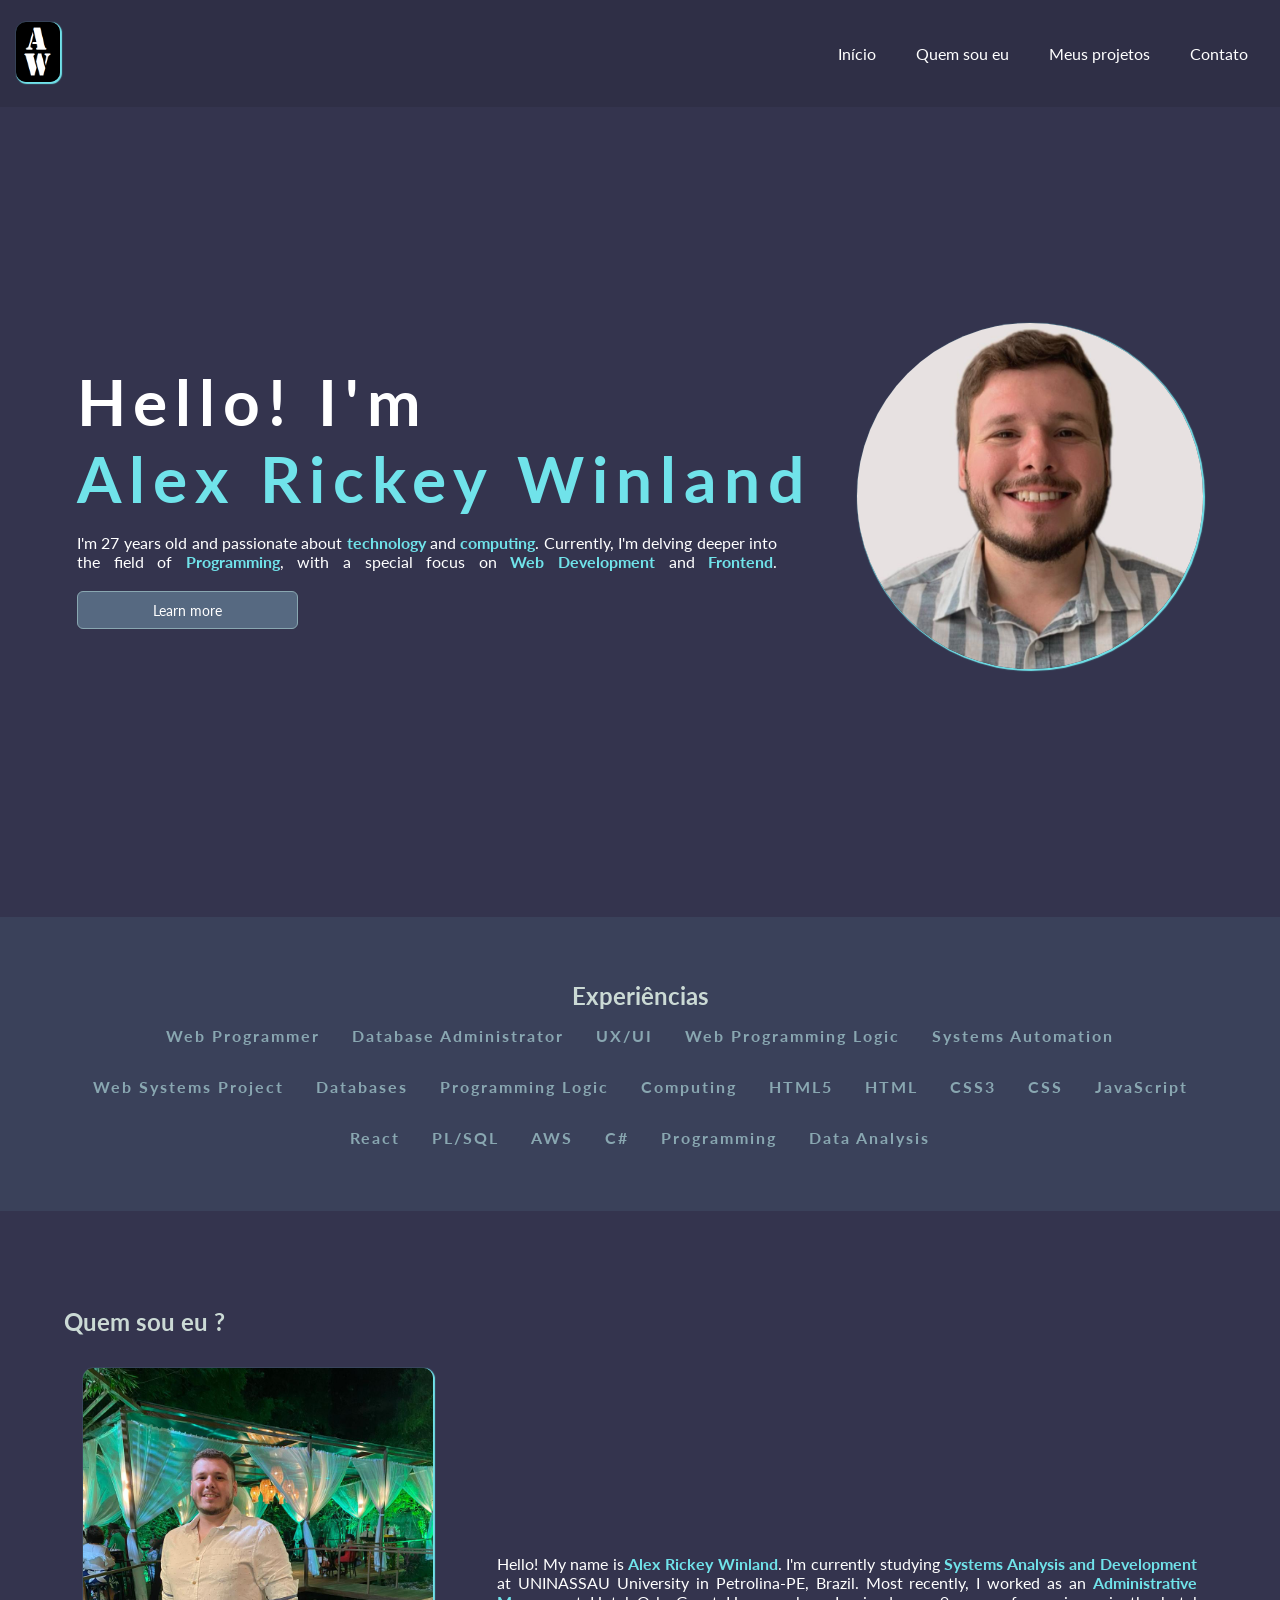
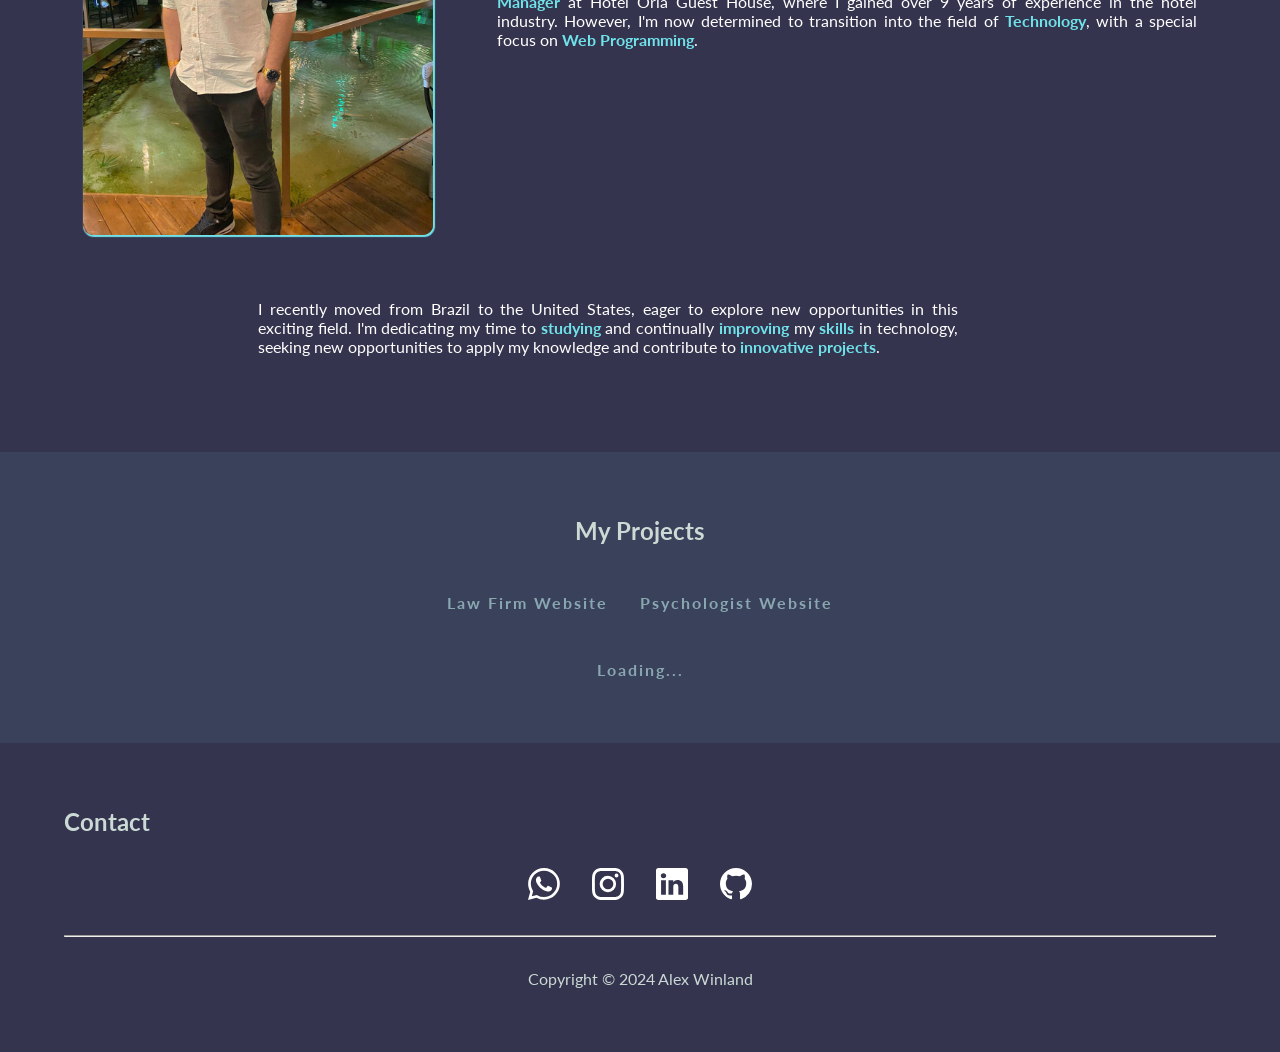
==== index.html @ 87ce248e "Update index.html" ====
<!DOCTYPE html>

<html lang="pt-BR">

<head>
    <meta charset="UTF-8">
    <meta http-equiv="X-UA-Compatible" content="IE=edge">
    <meta name="viewport" content="width=device-width, initial-scale=1.0">
    <link rel="stylesheet" href="style.css">
    <link rel="shortcut icon" href="./imagem/origami-shark.png" type="image">
    <title>Alex Winland | AW</title>
</head>

<body>

    <header class="header">
        <div class="box-img-header">
            <a href="#profile" onclick="window.location.reload()"><img class="img-logo" src="./imagem/logo.png"
                    alt="Imagem Logo"></a>
        </div>
        <nav class="nav">
            <button class="btn-menu" aria-label="Abrir Menu" aria-haspopup="true" aria-controls="menu"
                aria-expanded="false">
                Menu<span class="hamburger"></span>
            </button>
            <ul class="menu" id="menu" role="menu">
                <li><a href="#profile" class="nav-links" onclick="window.location.reload()">Início</a></li>
                <li><a href="#who-am-i" class="nav-links">Quem sou eu</a></li>
                <li><a href="#my-projects" class="nav-links">Meus projetos</a></li>
                <li><a href="#contact" class="nav-links">Contato</a></li>
            </ul>
        </nav>
    </header>

    <main>
        <section id="profile" class="first-section">
            <div>
                <h1>Hello! I'm <br> <strong>Alex Rickey Winland</strong></h1>
                <p>I'm 27 years old and passionate about <strong>technology</strong> and <strong>computing</strong>.
                Currently, I'm delving deeper into the field of <strong>Programming</strong>, with a special focus on
                <strong>Web Development</strong> and <strong>Frontend</strong>.
                    <a href="#who-am-i" class="btn-action link-action">Learn more</a>
            </div>
            <div class="box-img-main">
                <img class="img-profile" src="./imagem/Perfil Alex.jpg" alt="Alex Winland - Perfil">
            </div>
        </section>

        <section id="experiences" class="second-section">
            <h2 class="title">Experiências</h2>
            <div>

                <a title="Certificado Programador Web" href="imagem/Programador Web.pdf" target="_blank">
                    <p>Web Programmer</p>
                </a>
                
                <a title="Certificado Administrador de Banco de Dados" href="imagem/Administrador de Banco de Dados.pdf" target="_blank">
                    <p>Database Administrator</p>
                </a>

                <a title="Certificado Design de Interação UX/UI" href="imagem/Introdução ao Design de Interação (UX_UI).pdf" target="_blank">
                    <p>UX/UI</p>
                </a>
                
                <a title="Certificado Lógica de Programação Web" href="imagem/Web Start - Lógica de programação para Web e Introdução à Web.pdf" target="_blank">
                    <p>Web Programming Logic</p>
                </a>
                
                <a title="Certificado Automação de Sistemas" href="imagem/Automação de Sistemas.pdf" target="_blank">
                    <p>Systems Automation</p>
                </a>
                
                <a title="Certificado Projeto de Sistemas Web" href="imagem/Projeto de Sistemas Web.pdf" target="_blank">
                    <p>Web Systems Project</p>
                </a>

                <a title="Certificados Banco de Dados" href="imagem/Banco de Dados.pdf" target="_blank">
                    <p>Databases</p>
                </a>
                
                <a title="Certificados Lógica de Programação" href="imagem/Lógica de Programação.pdf" target="_blank">
                    <p>Programming Logic</p>
                </a>
                
                <a title="Certificado Computação" href="imagem/Computação - Fundamentos.pdf" target="_blank">
                    <p>Computing</p>
                </a>

                <a title="Certificado HTML5" href="imagem/HTML5 - Fundamentos para Construção de Páginas Web Modernas.pdf" target="_blank">
                    <p>HTML5</p>
                </a>
                
                <a title="Certificados HTML" href="imagem/HTML.pdf" target="_blank">
                    <p>HTML</p>
                </a>

                <a title="Certificado CSS3" href="imagem/CSS3 - Estilizando Páginas Web com Estilo.pdf" target="_blank">
                    <p>CSS3</p>
                </a>
                
                <a title="Certificado CSS" href="imagem/CSS - Folhas de estilo.pdf" target="_blank">
                    <p>CSS</p>
                </a>
                
                <a title="Certificados JavaScript" href="imagem/JavaScript.pdf" target="_blank">
                    <p>JavaScript</p>
                </a>
                
                <a title="Certificado React" href="imagem/Introdução a React.pdf" target="_blank">
                    <p>React</p>
                </a>

                <a title="Certificado PL/SQL" href="imagem/Banco de Dados - Oracle PL-SQL.pdf" target="_blank">
                    <p>PL/SQL</p>
                </a>

                <a title="Certificado AWS" href="imagem/Nexa - Engenharia de Prompts na AWS com Claude.pdf" target="_blank">
                    <p>AWS</p>
                </a>

                <a title="Certificado C#" href="imagem/Escrever meu primeiro código C Sharp.pdf" target="_blank">
                    <p>C#</p>
                </a>
                
                <a title="Certificado Programação" href="imagem/Minicurso de Programação na prática.pdf"target="_blank">
                    <p>Programming</p>
                </a>
                
                <a title="Certificado Análise de Dados" href="imagem/Fundamentos de Análise de Dados.pdf"target="_blank">
                    <p>Data Analysis</p>
                </a>
            </div>
        </section>

        <section id="who-am-i" class="third-section">
            <h2 class="title">Quem sou eu ?</h2>
            <div>
                <img class="img-who-am-i" src="./imagem/foto alex.jpg" alt="Alex Winland - Foto">
                <p>Hello! My name is <strong>Alex Rickey Winland</strong>. I'm currently studying <strong>Systems Analysis and Development</strong> at UNINASSAU University in Petrolina-PE, Brazil. 
                    Most recently, I worked as an <strong>Administrative Manager</strong> at Hotel Orla Guest House, where I gained over 9 years of experience in the hotel industry. However, 
                    I'm now determined to transition into the field of <strong>Technology</strong>, with a special focus on <strong>Web Programming</strong>.</p>
                    <p>I recently moved from Brazil to the United States, eager to explore new opportunities in this exciting field. I'm dedicating my time to <strong>studying</strong> and continually <strong>
                    improving</strong> my <strong>skills</strong> in technology, seeking new opportunities to apply my knowledge and contribute to <strong>innovative projects</strong>.</p>
                </p>
            </div>
        </section>

        <section id="my-projects" class="fourth-section">
            <h2 class="title">My Projects</h2>
            <div id="my-projects-list">
                <a title="Francisco e Carla Advogados" href="https://franciscoecarla-advogados.com.br/"
                    target="_blank">Law Firm Website</a>
                <a title="Leandro Psicologia" href="https://leandropsicologia.com/"
                    target="_blank">Psychologist Website</a>
            </div>
            <p id="loading">Loading...</p>
        </section>
    </main>

    <footer id="contact">
        <h2 class="title">Contact</h2>
        <div>
            <a title="WhatsApp" href="https://wa.me/5587999052720/" target="_blank">
                <svg xmlns="http://www.w3.org/2000/svg" width="32" height="32" fill="#fff" class="bi bi-whatsapp"
                    viewBox="0 0 16 16">
                    <path
                        d="M13.601 2.326A7.85 7.85 0 0 0 7.994 0C3.627 0 .068 3.558.064 7.926c0 1.399.366 2.76 1.057 3.965L0 16l4.204-1.102a7.9 7.9 0 0 0 3.79.965h.004c4.368 0 7.926-3.558 7.93-7.93A7.9 7.9 0 0 0 13.6 2.326zM7.994 14.521a6.6 6.6 0 0 1-3.356-.92l-.24-.144-2.494.654.666-2.433-.156-.251a6.56 6.56 0 0 1-1.007-3.505c0-3.626 2.957-6.584 6.591-6.584a6.56 6.56 0 0 1 4.66 1.931 6.56 6.56 0 0 1 1.928 4.66c-.004 3.639-2.961 6.592-6.592 6.592m3.615-4.934c-.197-.099-1.17-.578-1.353-.646-.182-.065-.315-.099-.445.099-.133.197-.513.646-.627.775-.114.133-.232.148-.43.05-.197-.1-.836-.308-1.592-.985-.59-.525-.985-1.175-1.103-1.372-.114-.198-.011-.304.088-.403.087-.088.197-.232.296-.346.1-.114.133-.198.198-.33.065-.134.034-.248-.015-.347-.05-.099-.445-1.076-.612-1.47-.16-.389-.323-.335-.445-.34-.114-.007-.247-.007-.38-.007a.73.73 0 0 0-.529.247c-.182.198-.691.677-.691 1.654s.71 1.916.81 2.049c.098.133 1.394 2.132 3.383 2.992.47.205.84.326 1.129.418.475.152.904.129 1.246.08.38-.058 1.171-.48 1.338-.943.164-.464.164-.86.114-.943-.049-.084-.182-.133-.38-.232" />
                </svg>
            </a>
            <a title="Instagram" href="https://www.instagram.com/alex.winland/" target="_blank">
                <svg xmlns="http://www.w3.org/2000/svg" width="32" height="32" fill="#fff" class="bi bi-instagram"
                    viewBox="0 0 16 16">
                    <path
                        d="M8 0C5.829 0 5.556.01 4.703.048 3.85.088 3.269.222 2.76.42a3.917 3.917 0 0 0-1.417.923A3.927 3.927 0 0 0 .42 2.76C.222 3.268.087 3.85.048 4.7.01 5.555 0 5.827 0 8.001c0 2.172.01 2.444.048 3.297.04.852.174 1.433.372 1.942.205.526.478.972.923 1.417.444.445.89.719 1.416.923.51.198 1.09.333 1.942.372C5.555 15.99 5.827 16 8 16s2.444-.01 3.298-.048c.851-.04 1.434-.174 1.943-.372a3.916 3.916 0 0 0 1.416-.923c.445-.445.718-.891.923-1.417.197-.509.332-1.09.372-1.942C15.99 10.445 16 10.173 16 8s-.01-2.445-.048-3.299c-.04-.851-.175-1.433-.372-1.941a3.926 3.926 0 0 0-.923-1.417A3.911 3.911 0 0 0 13.24.42c-.51-.198-1.092-.333-1.943-.372C10.443.01 10.172 0 7.998 0h.003zm-.717 1.442h.718c2.136 0 2.389.007 3.232.046.78.035 1.204.166 1.486.275.373.145.64.319.92.599.28.28.453.546.598.92.11.281.24.705.275 1.485.039.843.047 1.096.047 3.231s-.008 2.389-.047 3.232c-.035.78-.166 1.203-.275 1.485a2.47 2.47 0 0 1-.599.919c-.28.28-.546.453-.92.598-.28.11-.704.24-1.485.276-.843.038-1.096.047-3.232.047s-2.39-.009-3.233-.047c-.78-.036-1.203-.166-1.485-.276a2.478 2.478 0 0 1-.92-.598 2.48 2.48 0 0 1-.6-.92c-.109-.281-.24-.705-.275-1.485-.038-.843-.046-1.096-.046-3.233 0-2.136.008-2.388.046-3.231.036-.78.166-1.204.276-1.486.145-.373.319-.64.599-.92.28-.28.546-.453.92-.598.282-.11.705-.24 1.485-.276.738-.034 1.024-.044 2.515-.045v.002zm4.988 1.328a.96.96 0 1 0 0 1.92.96.96 0 0 0 0-1.92zm-4.27 1.122a4.109 4.109 0 1 0 0 8.217 4.109 4.109 0 0 0 0-8.217zm0 1.441a2.667 2.667 0 1 1 0 5.334 2.667 2.667 0 0 1 0-5.334z" />
                </svg>
            </a>
            <a title="LinkedIn" href="https://www.linkedin.com/in/alexwinland" target="_blank">
                <svg xmlns="http://www.w3.org/2000/svg" width="32" height="32" fill="#fff" class="bi bi-linkedin"
                    viewBox="0 0 16 16">
                    <path
                        d="M0 1.146C0 .513.526 0 1.175 0h13.65C15.474 0 16 .513 16 1.146v13.708c0 .633-.526 1.146-1.175 1.146H1.175C.526 16 0 15.487 0 14.854V1.146zm4.943 12.248V6.169H2.542v7.225h2.401zm-1.2-8.212c.837 0 1.358-.554 1.358-1.248-.015-.709-.52-1.248-1.342-1.248-.822 0-1.359.54-1.359 1.248 0 .694.521 1.248 1.327 1.248h.016zm4.908 8.212V9.359c0-.216.016-.432.08-.586.173-.431.568-.878 1.232-.878.869 0 1.216.662 1.216 1.634v3.865h2.401V9.25c0-2.22-1.184-3.252-2.764-3.252-1.274 0-1.845.7-2.165 1.193v.025h-.016a5.54 5.54 0 0 1 .016-.025V6.169h-2.4c.03.678 0 7.225 0 7.225h2.4z" />
                </svg>
            </a>
            <a title="GitHub" href="https://github.com/alexwinland/" target="_blank">
                <svg xmlns="http://www.w3.org/2000/svg" width="32" height="32" fill="#fff" class="bi bi-github"
                    viewBox="0 0 16 16">
                    <path
                        d="M8 0C3.58 0 0 3.58 0 8c0 3.54 2.29 6.53 5.47 7.59.4.07.55-.17.55-.38 0-.19-.01-.82-.01-1.49-2.01.37-2.53-.49-2.69-.94-.09-.23-.48-.94-.82-1.13-.28-.15-.68-.52-.01-.53.63-.01 1.08.58 1.23.82.72 1.21 1.87.87 2.33.66.07-.52.28-.87.51-1.07-1.78-.2-3.64-.89-3.64-3.95 0-.87.31-1.59.82-2.15-.08-.2-.36-1.02.08-2.12 0 0 .67-.21 2.2.82.64-.18 1.32-.27 2-.27.68 0 1.36.09 2 .27 1.53-1.04 2.2-.82 2.2-.82.44 1.1.16 1.92.08 2.12.51.56.82 1.27.82 2.15 0 3.07-1.87 3.75-3.65 3.95.29.25.54.73.54 1.48 0 1.07-.01 1.93-.01 2.2 0 .21.15.46.55.38A8.012 8.012 0 0 0 16 8c0-4.42-3.58-8-8-8z" />
                </svg>
            </a>
        </div>
        <hr>
        <p class="copyright">Copyright © 2024 Alex Winland</p>
    </footer>
</body>

<script src="main.js"></script>
<script src="app.js"></script>

</html>
---- style.css ----
@import url('https://fonts.googleapis.com/css2?family=Lato');

:root{
    --white: #fff;
    --dark0: #2f2f46;
    --dark1: #34344e;
    --dark2: #3a415a;
    --dark3: #566981;
    --dark4: #89a7b1;
    --dark5: #cbdad5;
    --cyan1: #70e3ea;
}

*{
    margin: 0;
    padding: 0;
}

::-webkit-scrollbar {
    width: 10px;
}

::-webkit-scrollbar-track {
    background: var(--dark2);
}

::-webkit-scrollbar-thumb {
    background: var(--dark3);
}

::-webkit-scrollbar-thumb:hover {
    background: var(--dark4);
}

a {
    color: var(--white);
    text-decoration: none;
    transition: 0.4s;
  }
  
  
  .header {
    font-family: 'Lato';
    display: flex;
    align-items: center;
    justify-content: space-between;
    background: var(--dark0);
    height: 4.6875rem;
    padding: 1rem;
  }
  
  .img-logo{
    height: 100%;
    max-height: 60px;
    border-radius: 10px;
}
  
  .menu {
    list-style: none;
    display: flex;
    gap: 0.5rem;
  }
  
  .menu a {
    display: block;
    padding: 1rem;
    border-radius: 0.5rem;
  }

  .nav-links:hover{
    color: var(--dark4);
    transition: 0.3s;
} 
  
  .btn-menu {
    display: none;
  }
  
  @media (max-width: 768px) {
    .menu {
      display: block;
      position: absolute;
      top: 6rem;
      left: 0;
      background: var(--dark0);
      text-align: center;
      width: 100%;
      height: 0;
      z-index: 1;
      visibility: hidden;
      overflow-y: hidden;
      transition: 0.5s;
    }
    .menu a {
      padding: 1rem 0;
      margin-inline: 1rem;
      border-bottom: 0.0625rem solid var(--cyan1);
      border-radius: 0;
    }
    .btn-menu {
      font-family: 'Lato';
      background: none;
      border: none;
      font: inherit;
      display: flex;
      align-items: center;
      gap: 0.5rem;
      color: var(--white);
      padding: 1rem 0;
      cursor: pointer;
    }
    .hamburger {
      border-top: 0.125rem solid;
      width: 1.25rem;
    }
    .hamburger::after,
    .hamburger::before {
      content: " ";
      display: block;
      width: 1.25rem;
      height: 0.125rem;
      background: currentColor;
      margin-top: 0.3125rem;
      position: relative;
      transition: 0.3s;
    }
    .nav.active .menu {
      height: calc(100vh - 4.6875rem);
      visibility: visible;
      overflow-y: auto;
    }
    .nav.active .hamburger {
      border-top-color: transparent;
    }
    .nav.active .hamburger::before {
      transform: rotate(135deg);
    }
    .nav.active .hamburger::after {
      transform: rotate(-135deg);
      top: -0.4375rem;
    }
  }

body{
    background-color: var(--dark1);
    background-size: 400%;
    height: 100vh;
    font-family: 'Lato';
}

strong{
    color: var(--cyan1);
}

:is(button,.link-action){
    padding: .6rem;
    font-size: .9rem;
    border-radius: 6px;
    cursor: pointer;
    transition: .4s;
}

.btn-action {
    margin-top: 20px;
    display: inline-block;
    background-color: var(--dark3);
    border: 1px solid var(--dark4);
    color: var(--white);
}

.btn-action-a {
    text-decoration: none;
    color: var(--white);
}

.btn-action:hover{
    background-color: var(--dark4);
    border: 1px solid var(--white);
    transition: .4s;
}

.link-action{
    text-decoration: none;
    width: 200px;
    text-align: center;
}

main{
    display: flex;
    flex-direction: column;
    gap: 2rem;
}

section{
    padding: 4rem;
}

.first-section{
    display: flex;
    justify-content: space-evenly;
    align-items: center;
    gap: 2rem;
    min-height: 650px;
    flex-wrap: wrap;
}

.first-section > div{
    display: flex;
    flex-direction: column;
    gap: 1rem;
    min-width: 300px;
}

.first-section h1{
    font-size: 4rem;
    letter-spacing: 8px;
    color: var(--white);
}

.first-section p{
    color: var(--white);
    text-align: justify;
    max-width: 700px;
}

.first-section button{
    width: 200px;
}

.box-img-main{
    max-width: 30%;
}

.img-profile{
    width: 100%;
    border-radius: 50%;
}

:is(.second-section, .fourth-section){
    background-color: var(--dark2);
    display: flex;
    flex-direction: column;
    gap: 1rem;
    align-items: center;
}

.title{
    color: var(--dark5);
}

.second-section div{
    display: flex;
    justify-content: center;
    align-items: center;
    gap: 2rem;
    flex-wrap: wrap;
}

.second-section p{
    color: var(--dark4);
    font-weight: bold;
    letter-spacing: 2px;
}

.second-section a{
    text-decoration: none;
}

.second-section p:hover{
    color: var(--dark5);
    transition: .4s;
}

.third-section{
    display: flex;
    flex-direction: column;
    gap: 2rem;
}

.third-section > div{
    display: flex;
    align-items: center;
    justify-content: center;
    gap: 4rem;
    flex-wrap: wrap;
    text-align: justify;
}

.third-section > div img{
    max-width: 350px;
    border-radius: 10px;
}

.third-section > div p{
    max-width: 700px;
    color: var(--white);
}

#my-projects-list{
    display: flex;
    gap: 2rem;
    padding: 2rem;
    align-items: center;
    justify-content: center;
    flex-wrap: wrap;
}

#my-projects-list a{
    color: var(--dark4);
    font-weight: bold;
    letter-spacing: 2px;
    text-decoration: none;
}

#my-projects-list a:hover{
    color: var(--dark5);
    transition: .4s;
}

#loading {
    color: var(--dark4);
    font-weight: bold;
    letter-spacing: 2px;
    text-decoration: none;
}

:is(.img-profile,.img-who-am-i,.img-logo){
    box-shadow: 1px 1px 1px 1px var(--cyan1);
}

footer{
    padding: 4rem;
    display: flex;
    flex-direction: column;
    gap: 2rem;

}

footer > div{
    display: flex;
    justify-content: center;
    gap: 2rem;
    flex-wrap: wrap;
}

.copyright {
    color: var(--dark5);
    text-align: center;
}
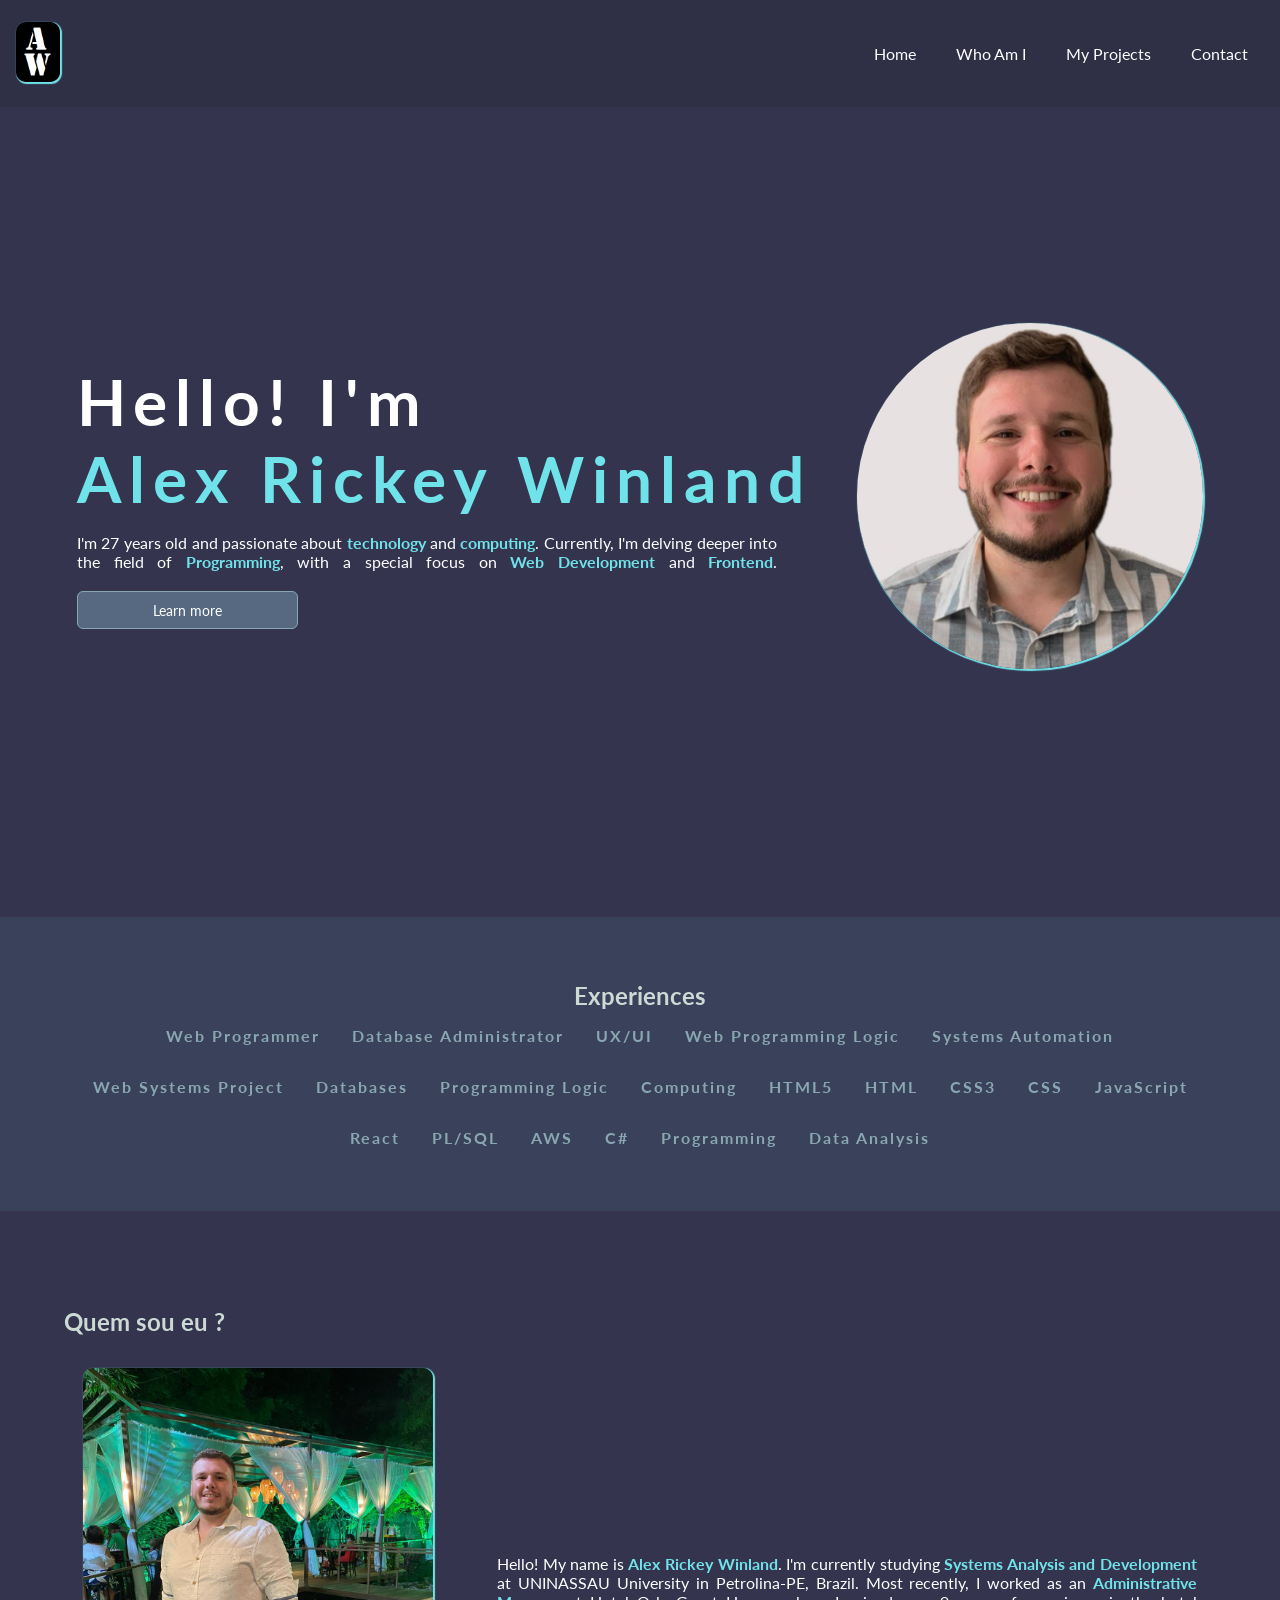
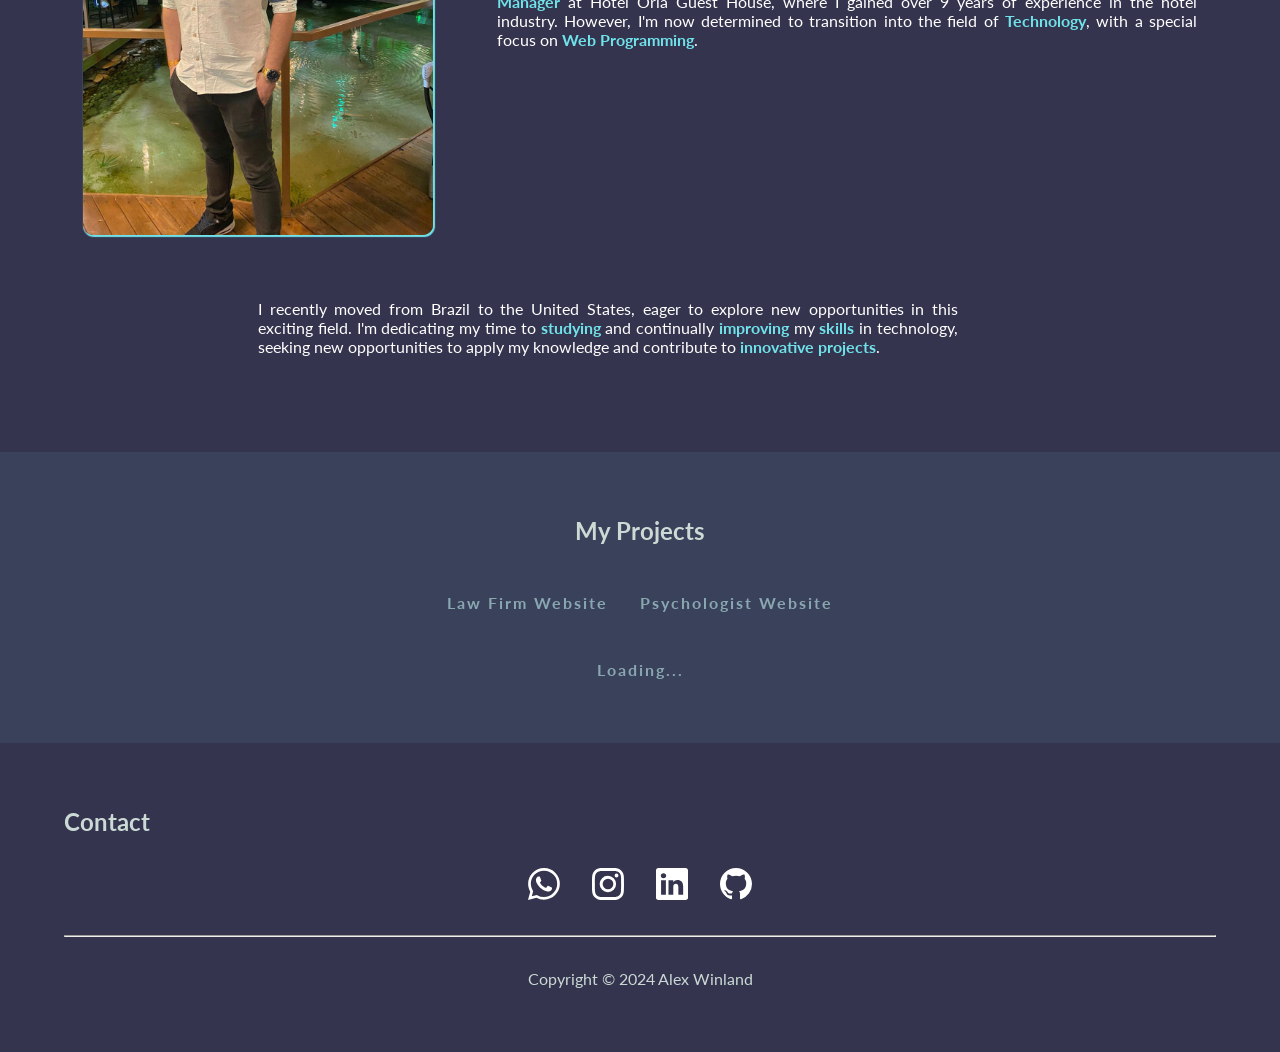
==== commit 9e332111: "Update index.html" ====
--- a/index.html
+++ b/index.html
@@ -24,10 +24,10 @@
                 Menu<span class="hamburger"></span>
             </button>
             <ul class="menu" id="menu" role="menu">
-                <li><a href="#profile" class="nav-links" onclick="window.location.reload()">Início</a></li>
-                <li><a href="#who-am-i" class="nav-links">Quem sou eu</a></li>
-                <li><a href="#my-projects" class="nav-links">Meus projetos</a></li>
-                <li><a href="#contact" class="nav-links">Contato</a></li>
+                <li><a href="#profile" class="nav-links" onclick="window.location.reload()">Home</a></li>
+                <li><a href="#who-am-i" class="nav-links">Who Am I</a></li>
+                <li><a href="#my-projects" class="nav-links">My Projects</a></li>
+                <li><a href="#contact" class="nav-links">Contact</a></li>
             </ul>
         </nav>
     </header>
@@ -36,10 +36,10 @@
         <section id="profile" class="first-section">
             <div>
                 <h1>Hello! I'm <br> <strong>Alex Rickey Winland</strong></h1>
-                <p>I'm 27 years old and passionate about <strong>technology</strong> and <strong>computing</strong>.
-                Currently, I'm delving deeper into the field of <strong>Programming</strong>, with a special focus on
-                <strong>Web Development</strong> and <strong>Frontend</strong>.
-                    <a href="#who-am-i" class="btn-action link-action">Learn more</a>
+                    <p>I'm 27 years old and passionate about <strong>technology</strong> and <strong>computing</strong>.
+                    Currently, I'm delving deeper into the field of <strong>Programming</strong>, with a special focus on
+                    <strong>Web Development</strong> and <strong>Frontend</strong>.
+                        <a href="#who-am-i" class="btn-action link-action">Learn more</a>
             </div>
             <div class="box-img-main">
                 <img class="img-profile" src="./imagem/Perfil Alex.jpg" alt="Alex Winland - Perfil">
@@ -47,7 +47,7 @@
         </section>
 
         <section id="experiences" class="second-section">
-            <h2 class="title">Experiências</h2>
+            <h2 class="title">Experiences</h2>
             <div>
 
                 <a title="Certificado Programador Web" href="imagem/Programador Web.pdf" target="_blank">
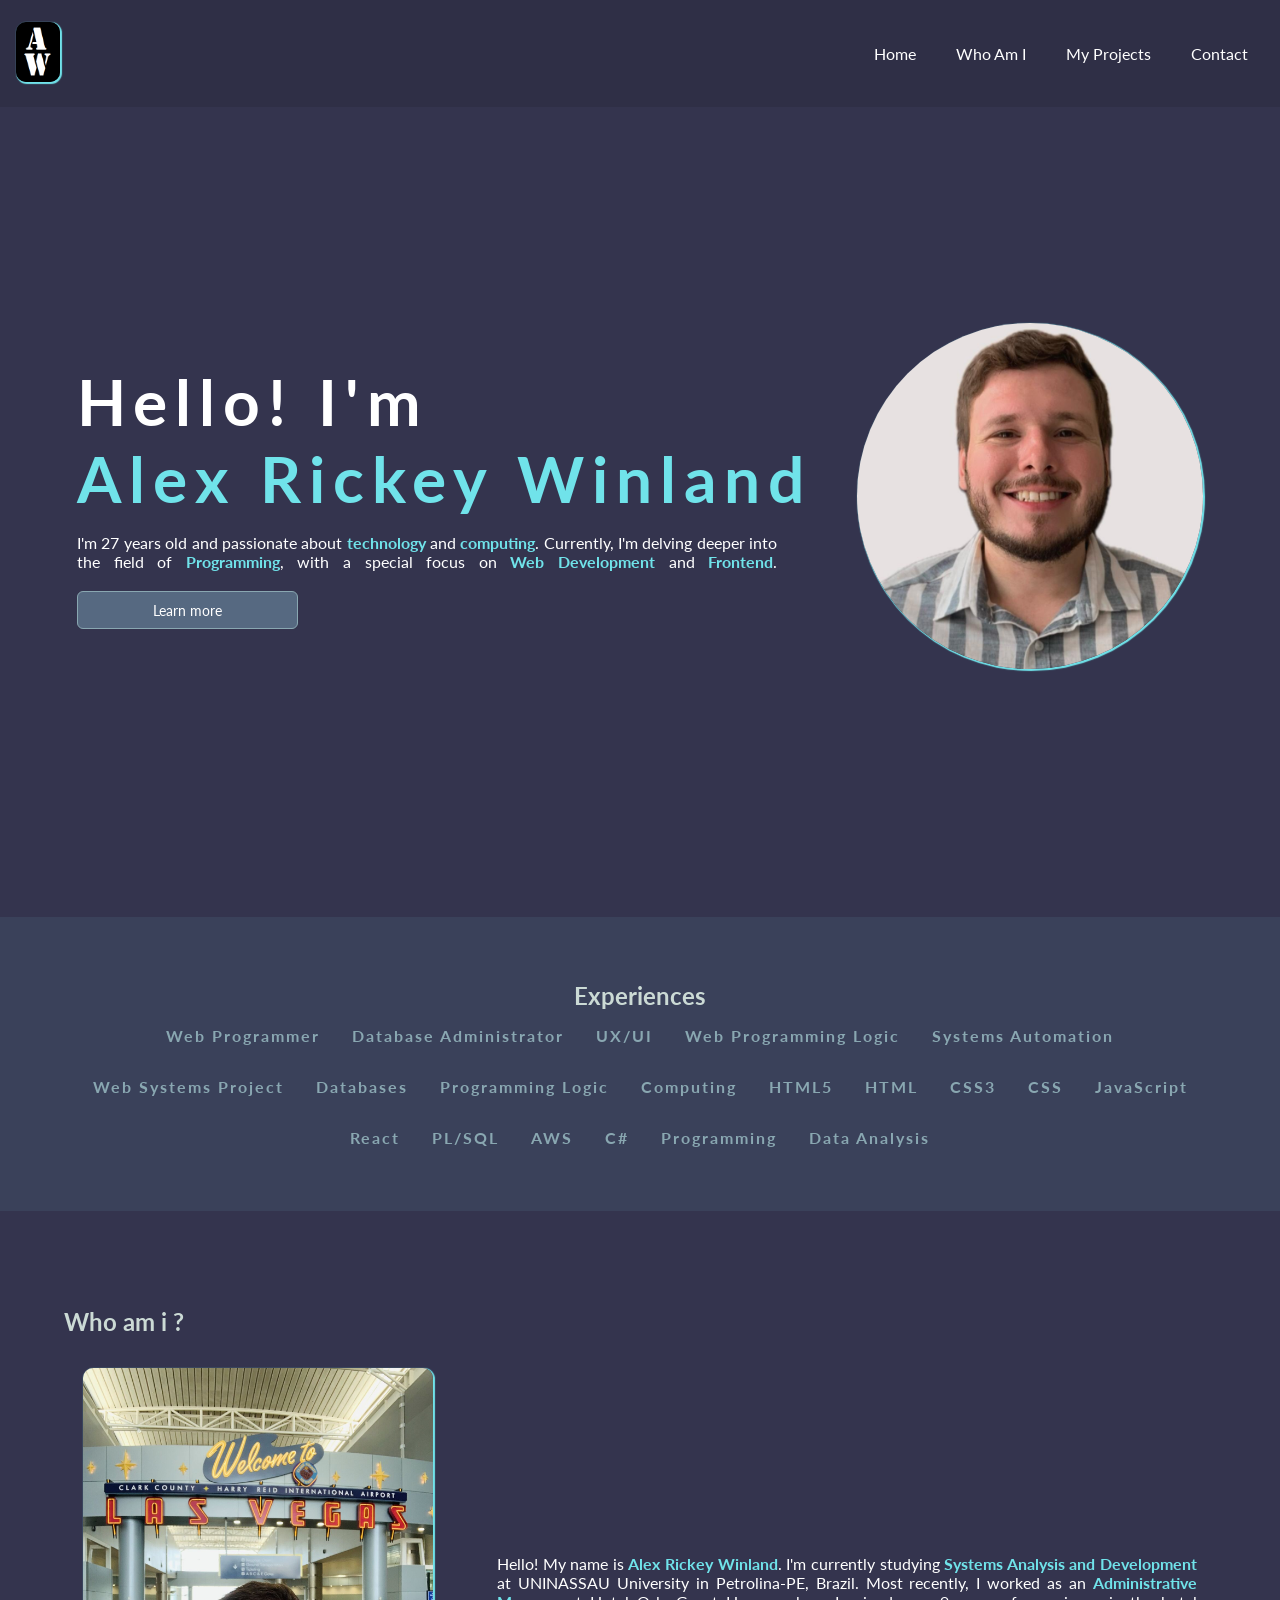
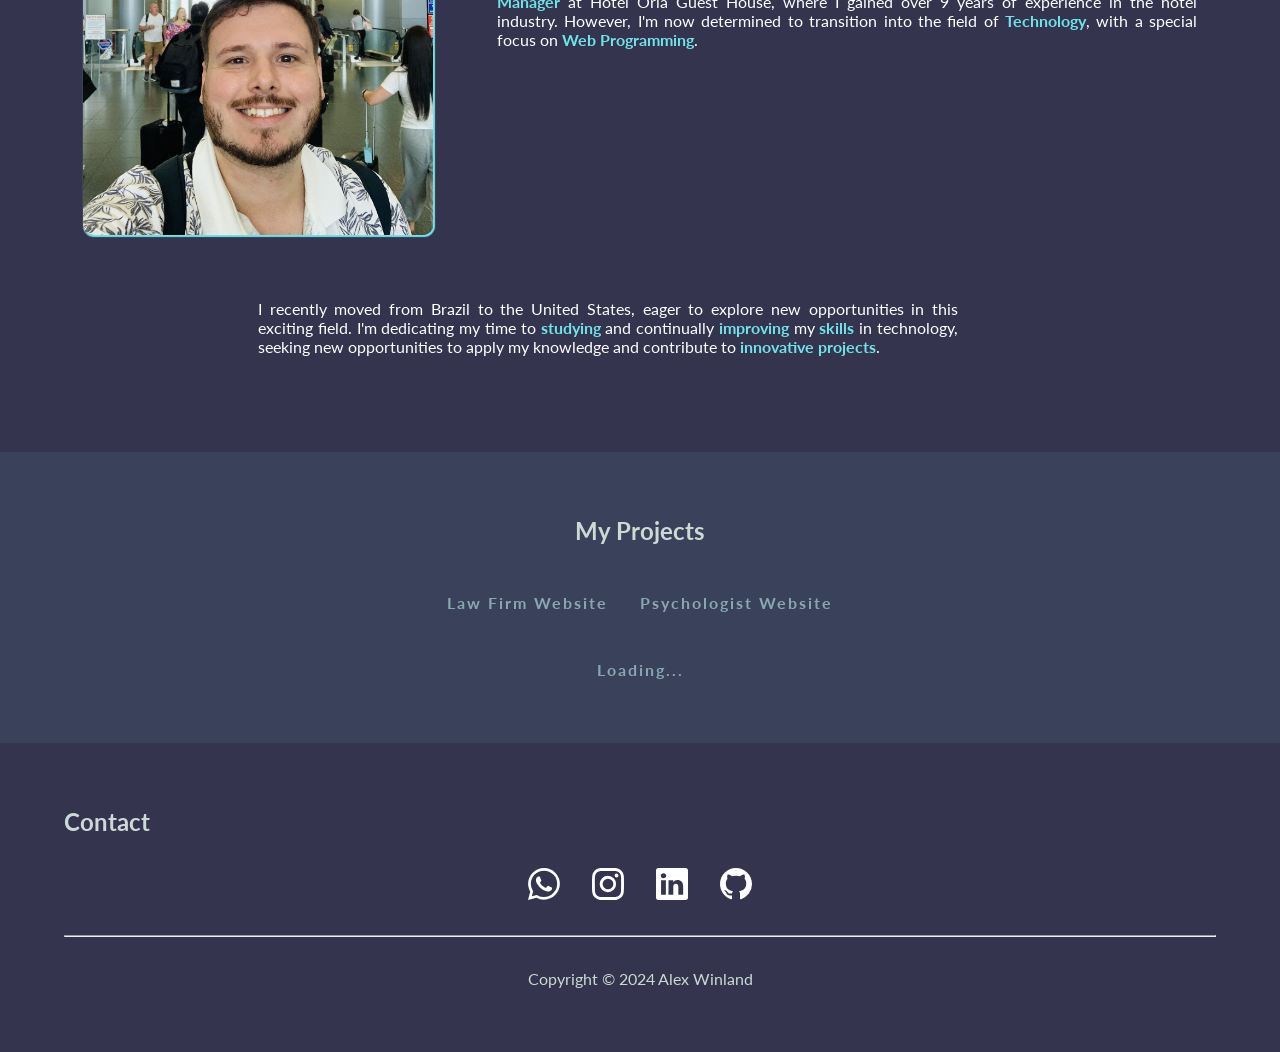
==== commit 68fe520e: "Update index.html" ====
--- a/index.html
+++ b/index.html
@@ -133,7 +133,7 @@
         </section>
 
         <section id="who-am-i" class="third-section">
-            <h2 class="title">Quem sou eu ?</h2>
+            <h2 class="title">Who am i ?</h2>
             <div>
                 <img class="img-who-am-i" src="./imagem/foto alex.jpg" alt="Alex Winland - Foto">
                 <p>Hello! My name is <strong>Alex Rickey Winland</strong>. I'm currently studying <strong>Systems Analysis and Development</strong> at UNINASSAU University in Petrolina-PE, Brazil. 
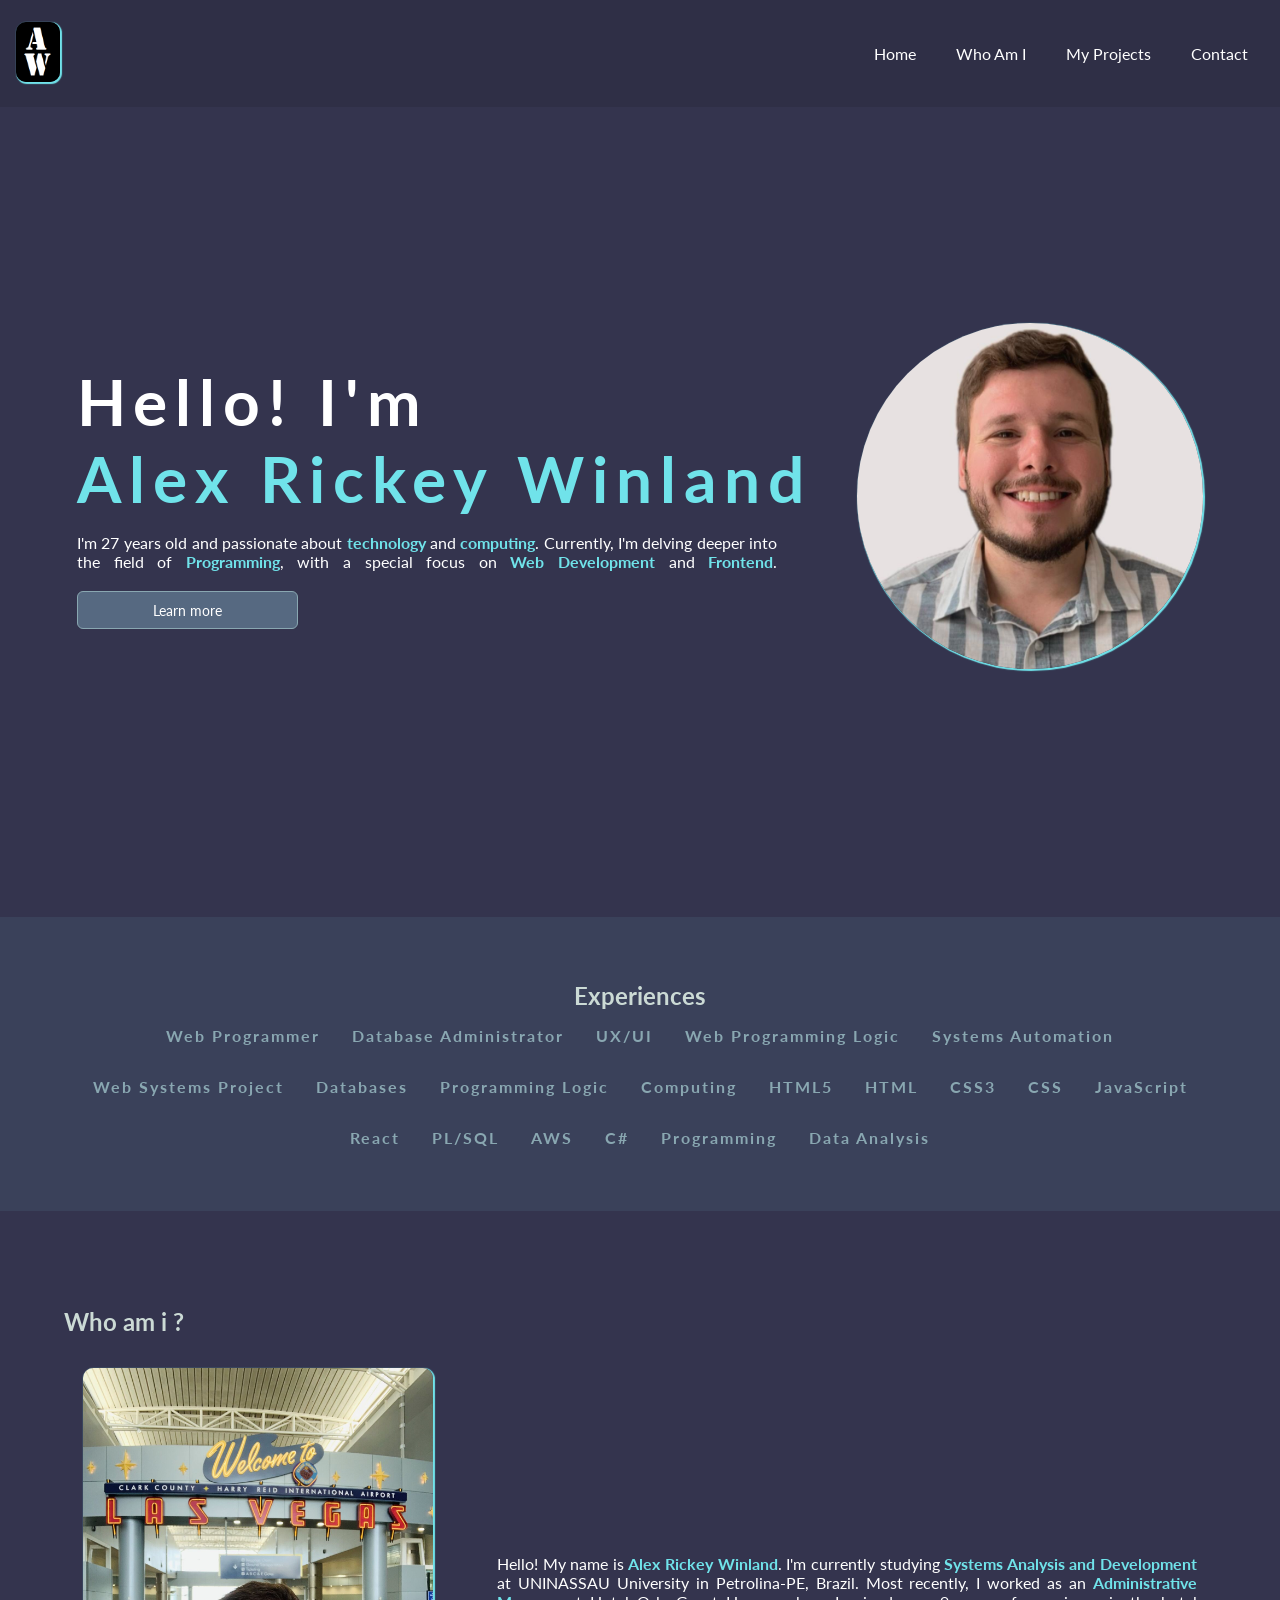
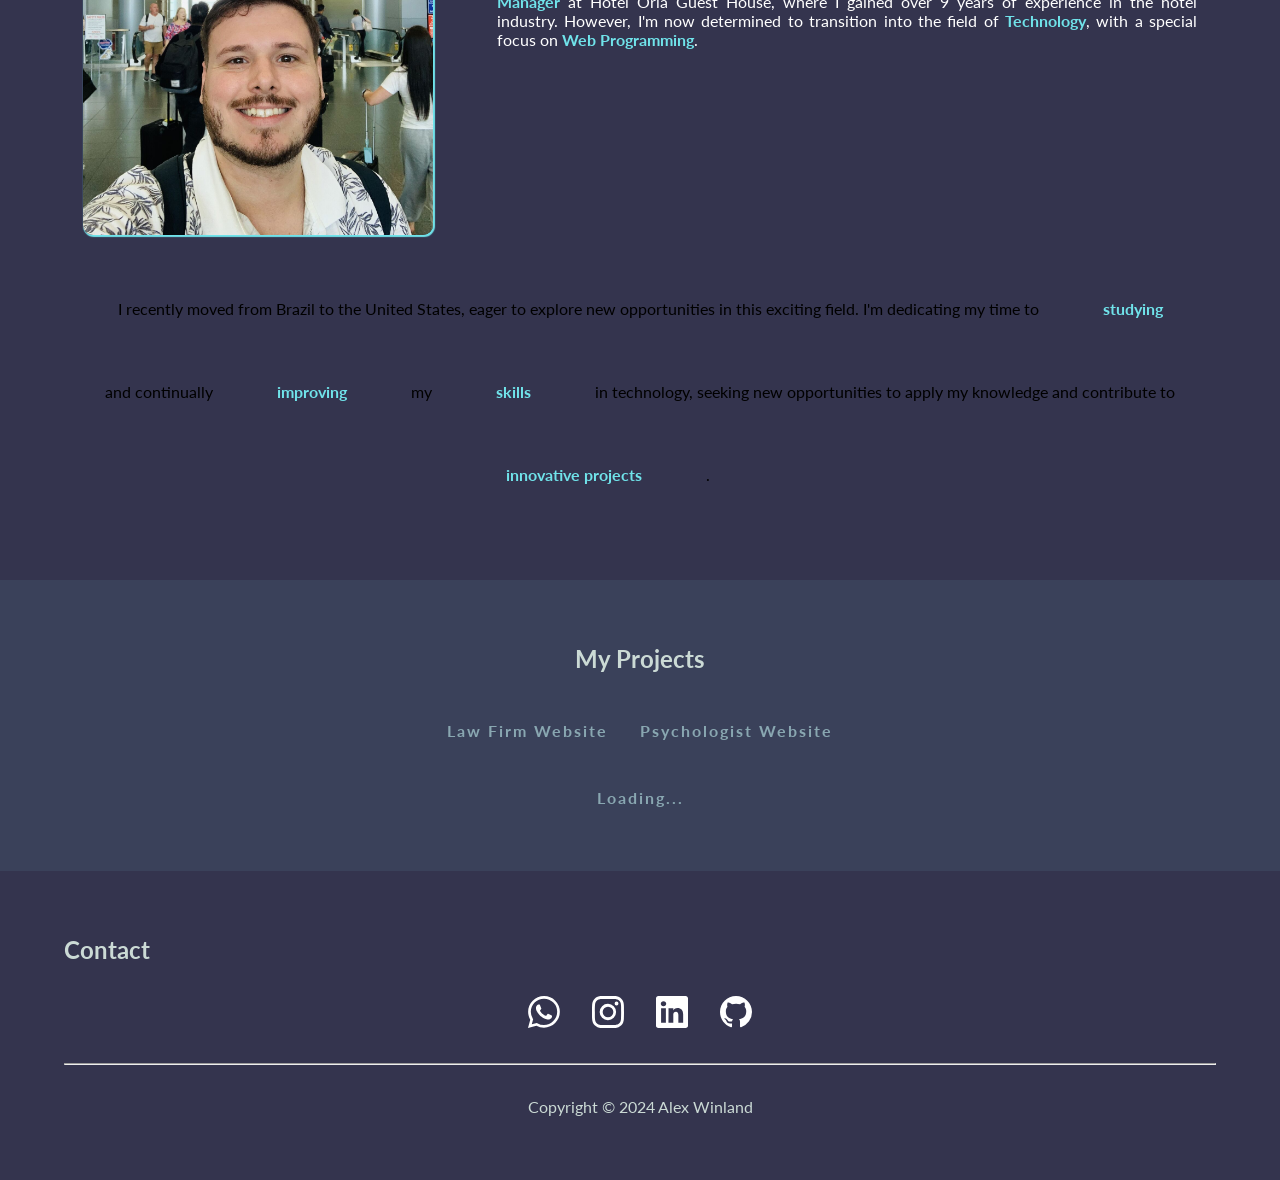
==== commit eb9f0f20: "Update index.html" ====
--- a/index.html
+++ b/index.html
@@ -136,11 +136,11 @@
             <h2 class="title">Who am i ?</h2>
             <div>
                 <img class="img-who-am-i" src="./imagem/foto alex.jpg" alt="Alex Winland - Foto">
-                <p>Hello! My name is <strong>Alex Rickey Winland</strong>. I'm currently studying <strong>Systems Analysis and Development</strong> at UNINASSAU University in Petrolina-PE, Brazil. 
+                <p> Hello! My name is <strong>Alex Rickey Winland</strong>. I'm currently studying <strong>Systems Analysis and Development</strong> at UNINASSAU University in Petrolina-PE, Brazil. 
                     Most recently, I worked as an <strong>Administrative Manager</strong> at Hotel Orla Guest House, where I gained over 9 years of experience in the hotel industry. However, 
                     I'm now determined to transition into the field of <strong>Technology</strong>, with a special focus on <strong>Web Programming</strong>.</p>
-                    <p>I recently moved from Brazil to the United States, eager to explore new opportunities in this exciting field. I'm dedicating my time to <strong>studying</strong> and continually <strong>
-                    improving</strong> my <strong>skills</strong> in technology, seeking new opportunities to apply my knowledge and contribute to <strong>innovative projects</strong>.</p>
+                    I recently moved from Brazil to the United States, eager to explore new opportunities in this exciting field. I'm dedicating my time to <strong>studying</strong> and continually <strong>
+                    improving</strong> my <strong>skills</strong> in technology, seeking new opportunities to apply my knowledge and contribute to <strong>innovative projects</strong>.
                 </p>
             </div>
         </section>
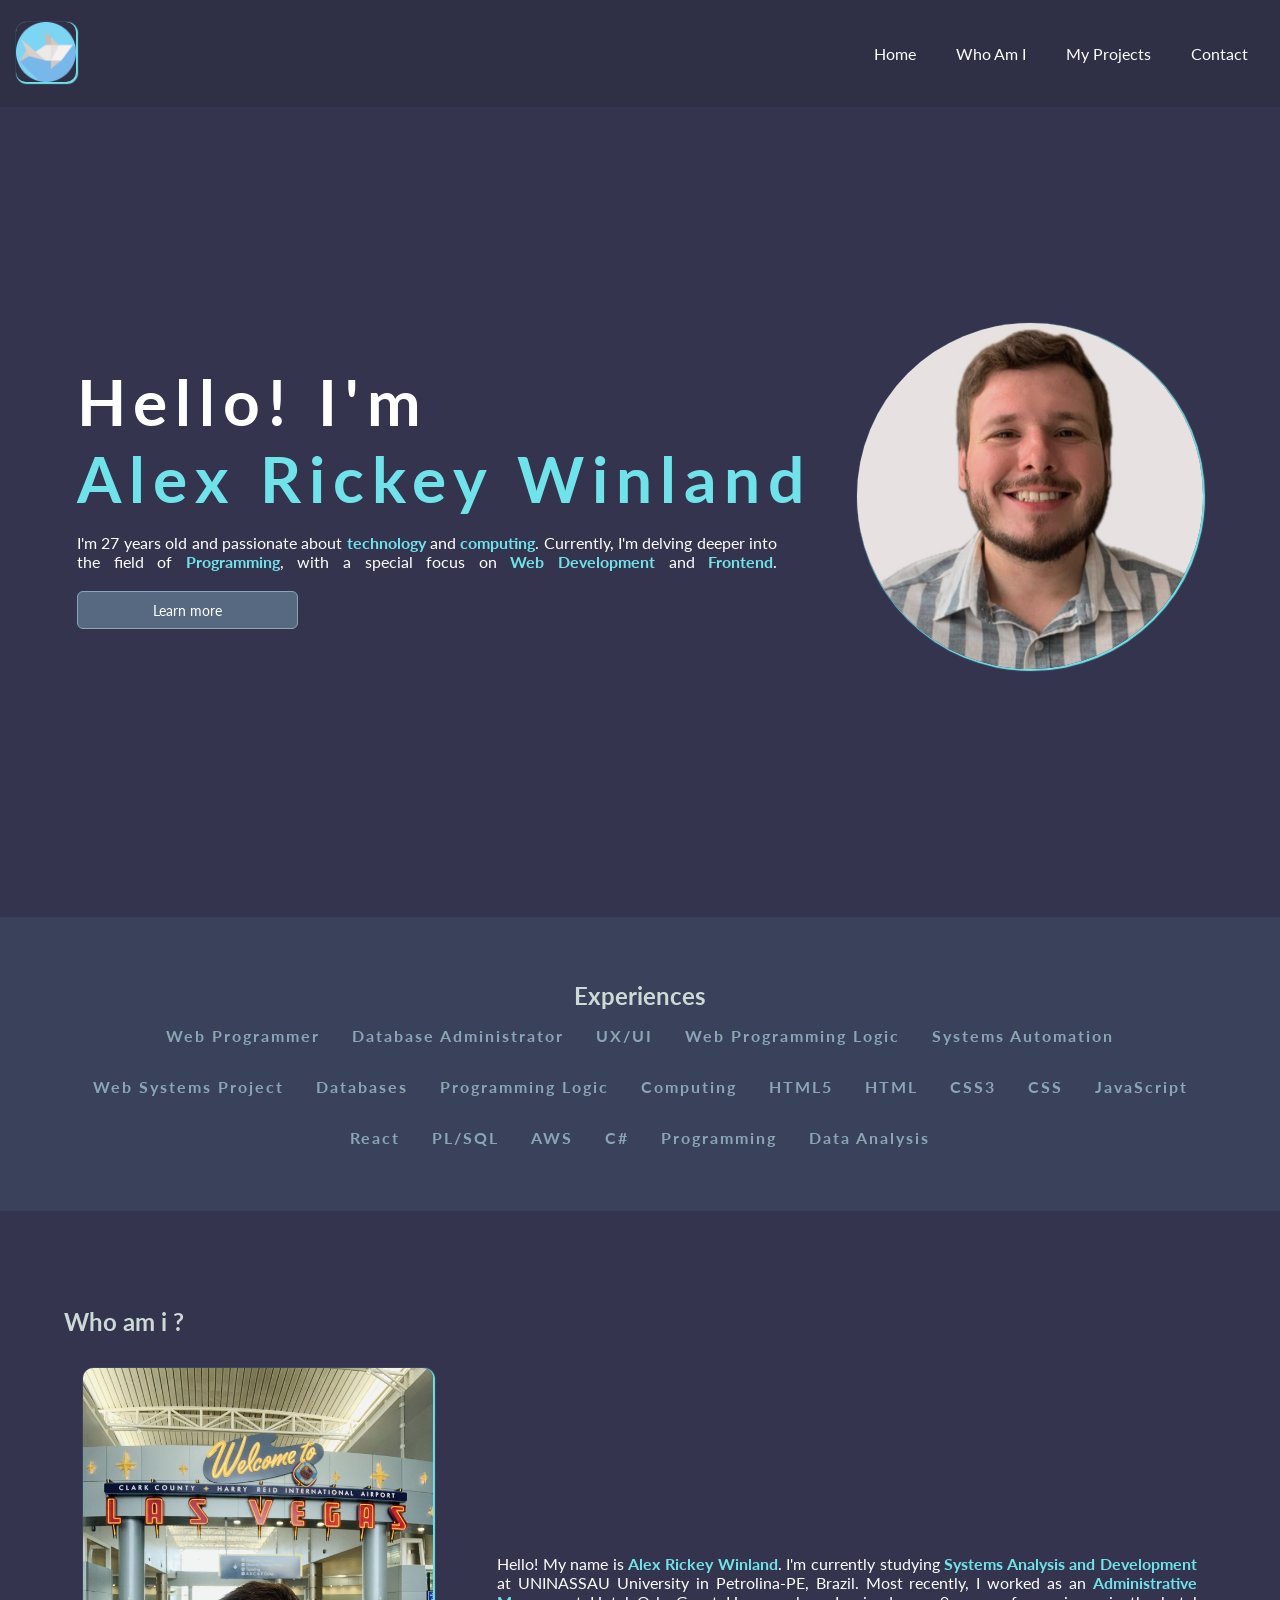
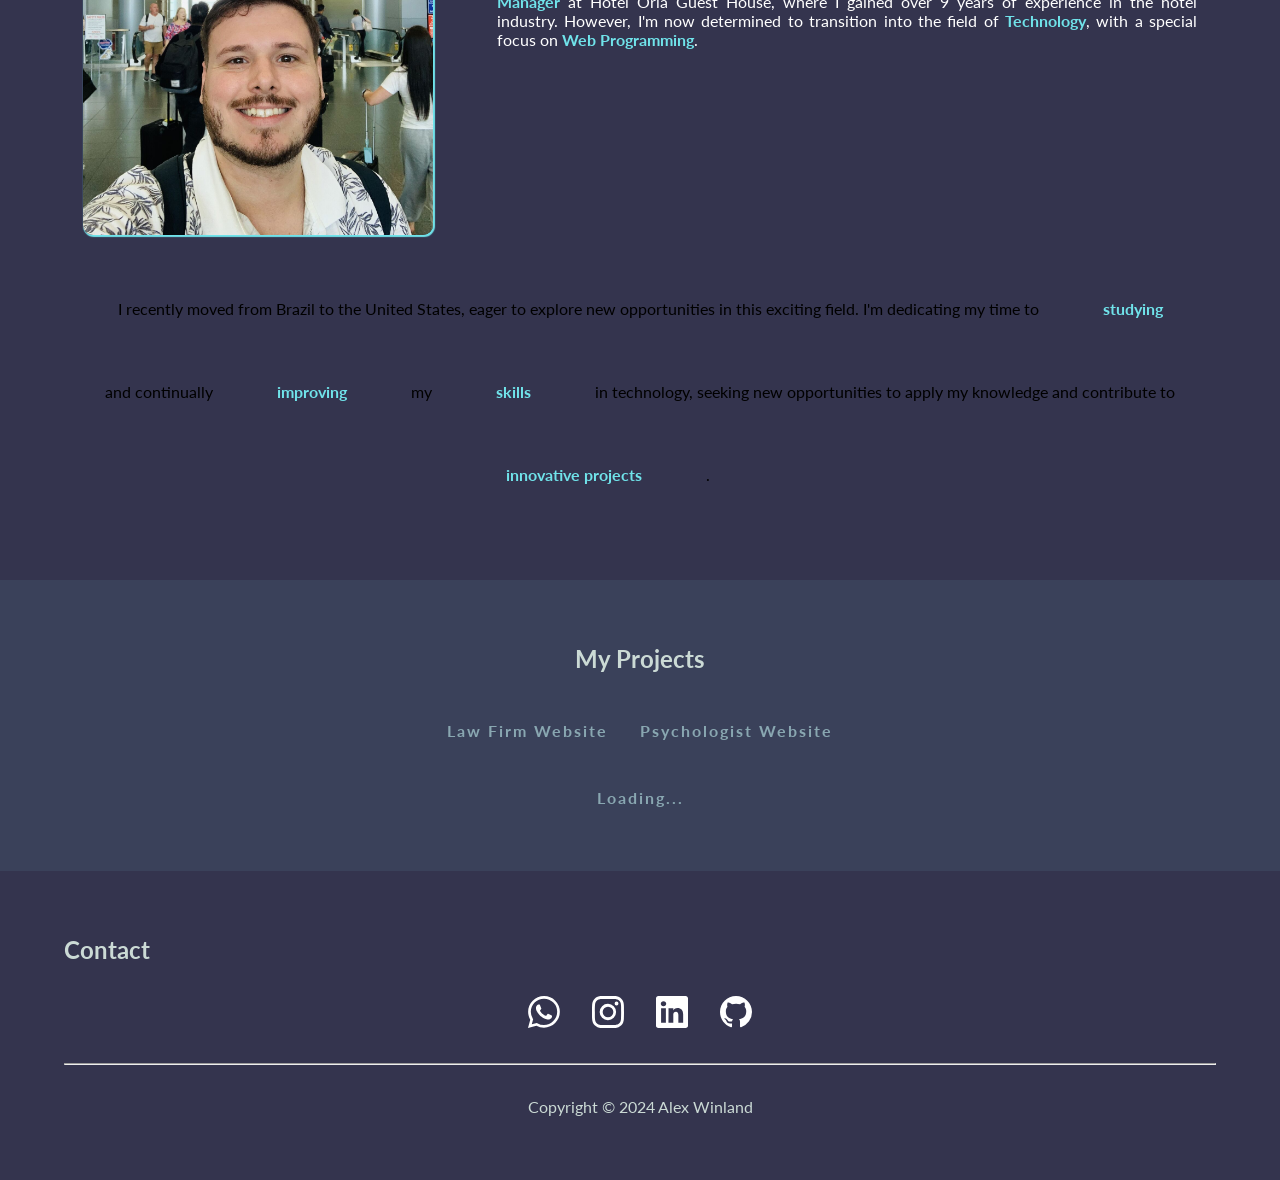
==== commit e1f264b7: "Update index.html" ====
--- a/index.html
+++ b/index.html
@@ -15,7 +15,7 @@
 
     <header class="header">
         <div class="box-img-header">
-            <a href="#profile" onclick="window.location.reload()"><img class="img-logo" src="./imagem/logo.png"
+            <a href="#profile" onclick="window.location.reload()"><img class="img-logo" src="./imagem/origami-shark.png"
                     alt="Imagem Logo"></a>
         </div>
         <nav class="nav">
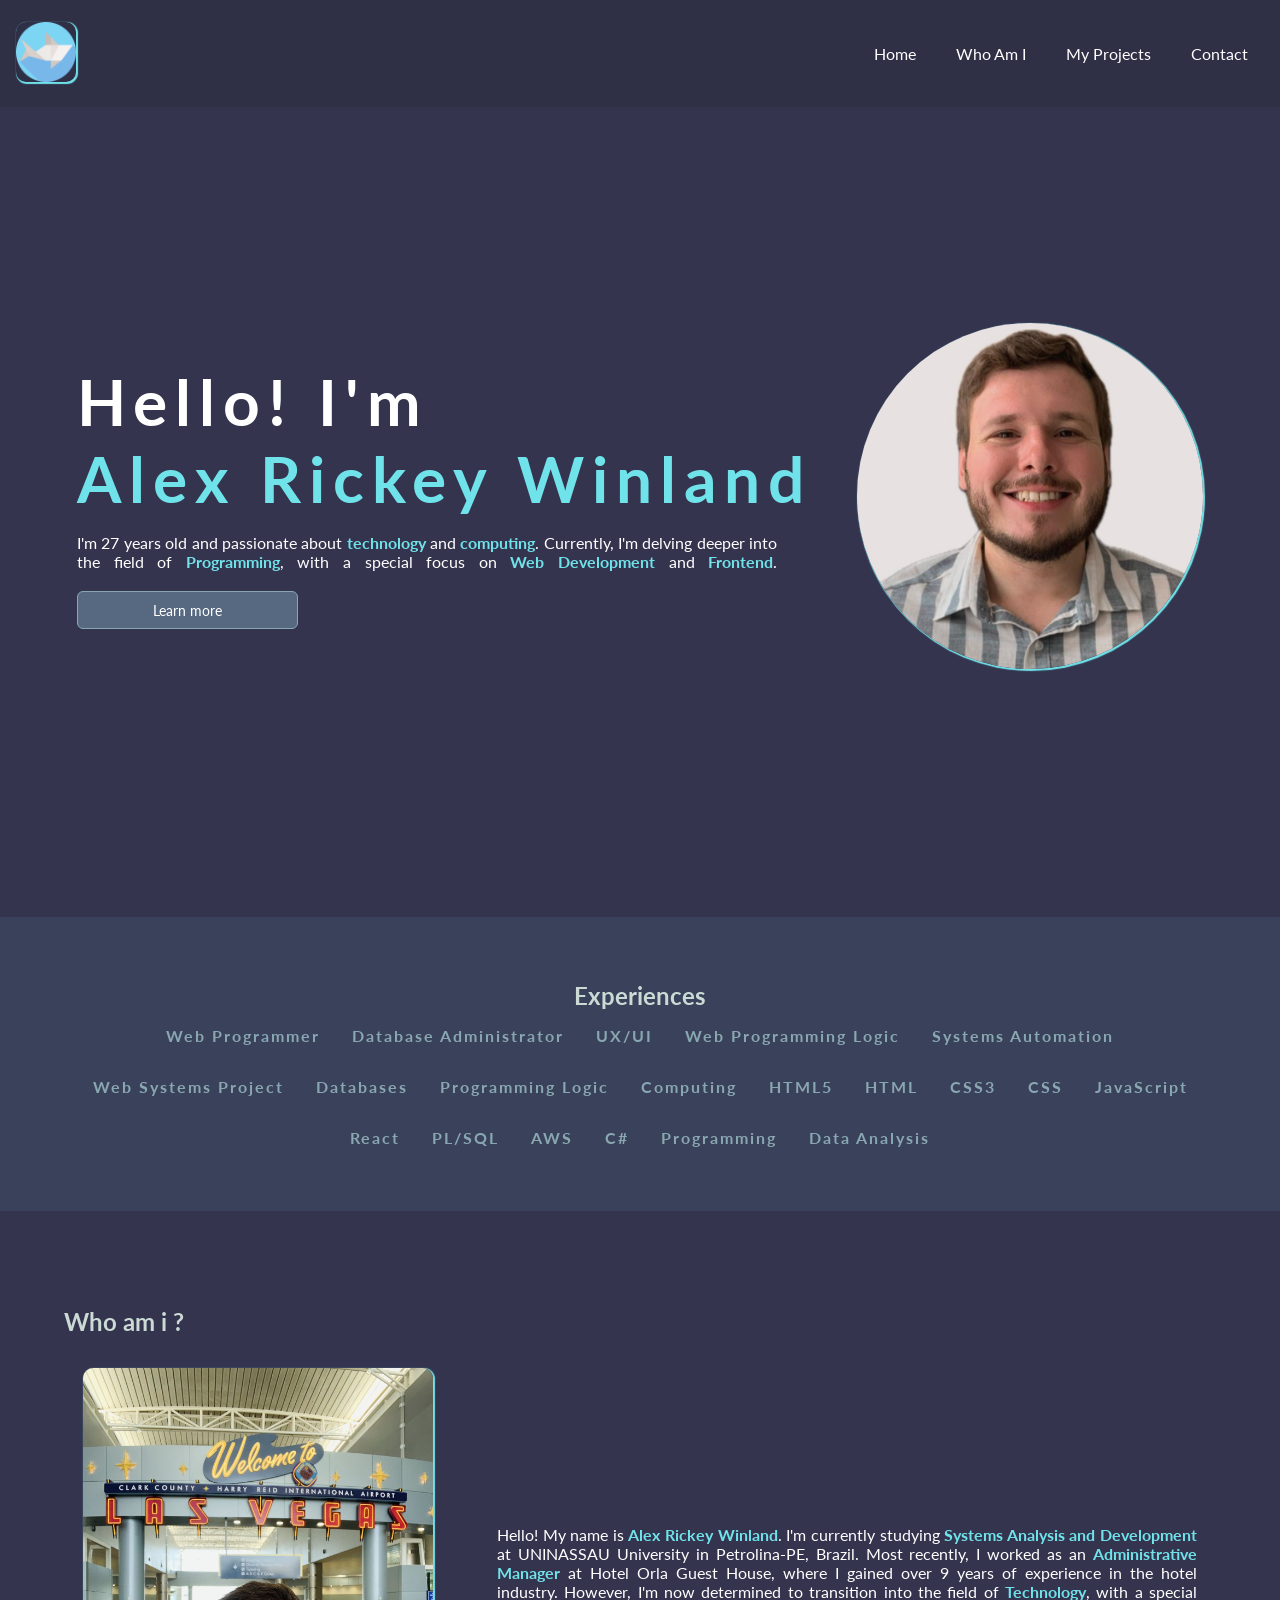
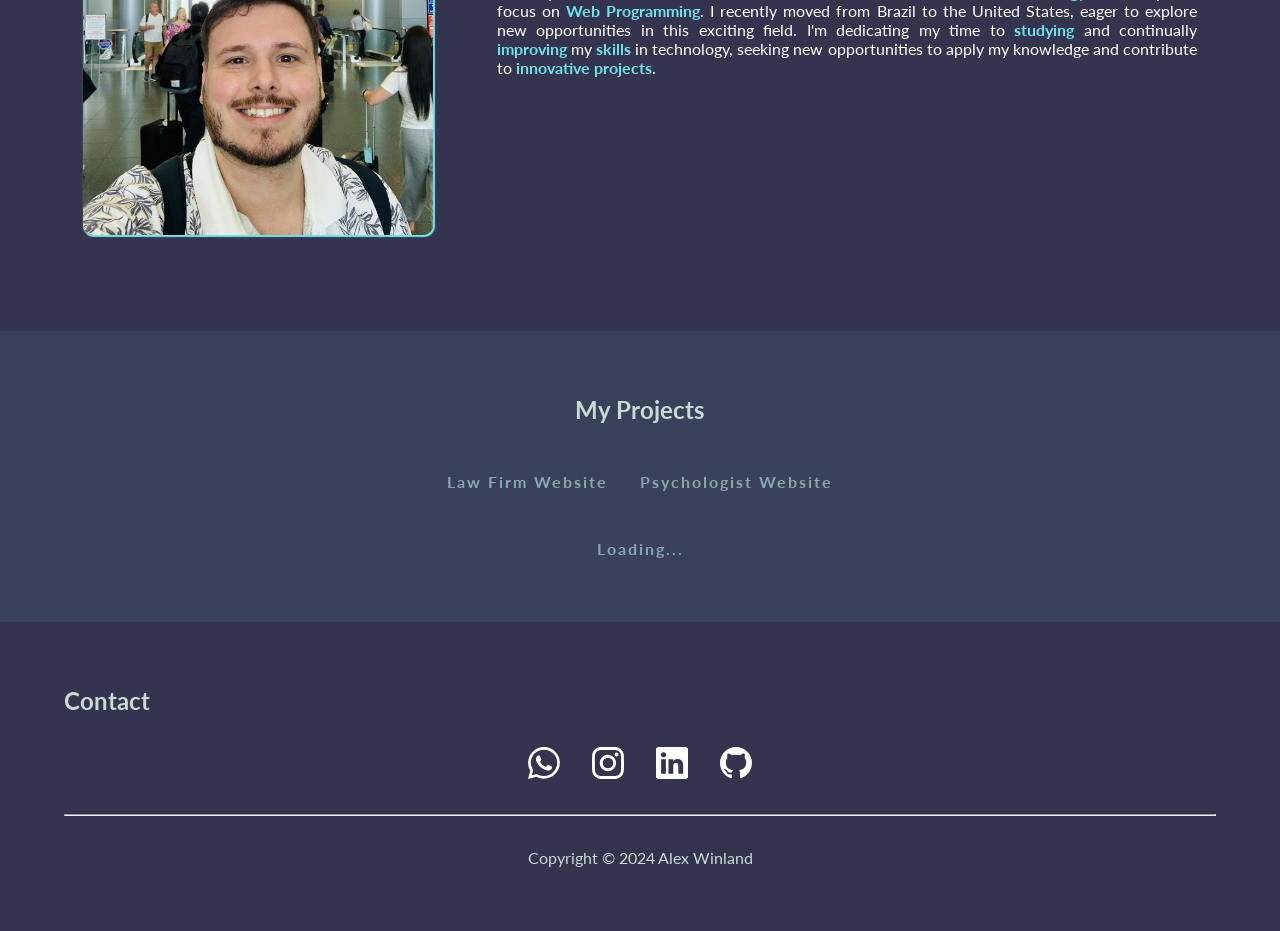
==== commit 94d8fcf2: "Update index.html" ====
--- a/index.html
+++ b/index.html
@@ -138,7 +138,7 @@
                 <img class="img-who-am-i" src="./imagem/foto alex.jpg" alt="Alex Winland - Foto">
                 <p> Hello! My name is <strong>Alex Rickey Winland</strong>. I'm currently studying <strong>Systems Analysis and Development</strong> at UNINASSAU University in Petrolina-PE, Brazil. 
                     Most recently, I worked as an <strong>Administrative Manager</strong> at Hotel Orla Guest House, where I gained over 9 years of experience in the hotel industry. However, 
-                    I'm now determined to transition into the field of <strong>Technology</strong>, with a special focus on <strong>Web Programming</strong>.</p>
+                    I'm now determined to transition into the field of <strong>Technology</strong>, with a special focus on <strong>Web Programming</strong>.
                     I recently moved from Brazil to the United States, eager to explore new opportunities in this exciting field. I'm dedicating my time to <strong>studying</strong> and continually <strong>
                     improving</strong> my <strong>skills</strong> in technology, seeking new opportunities to apply my knowledge and contribute to <strong>innovative projects</strong>.
                 </p>
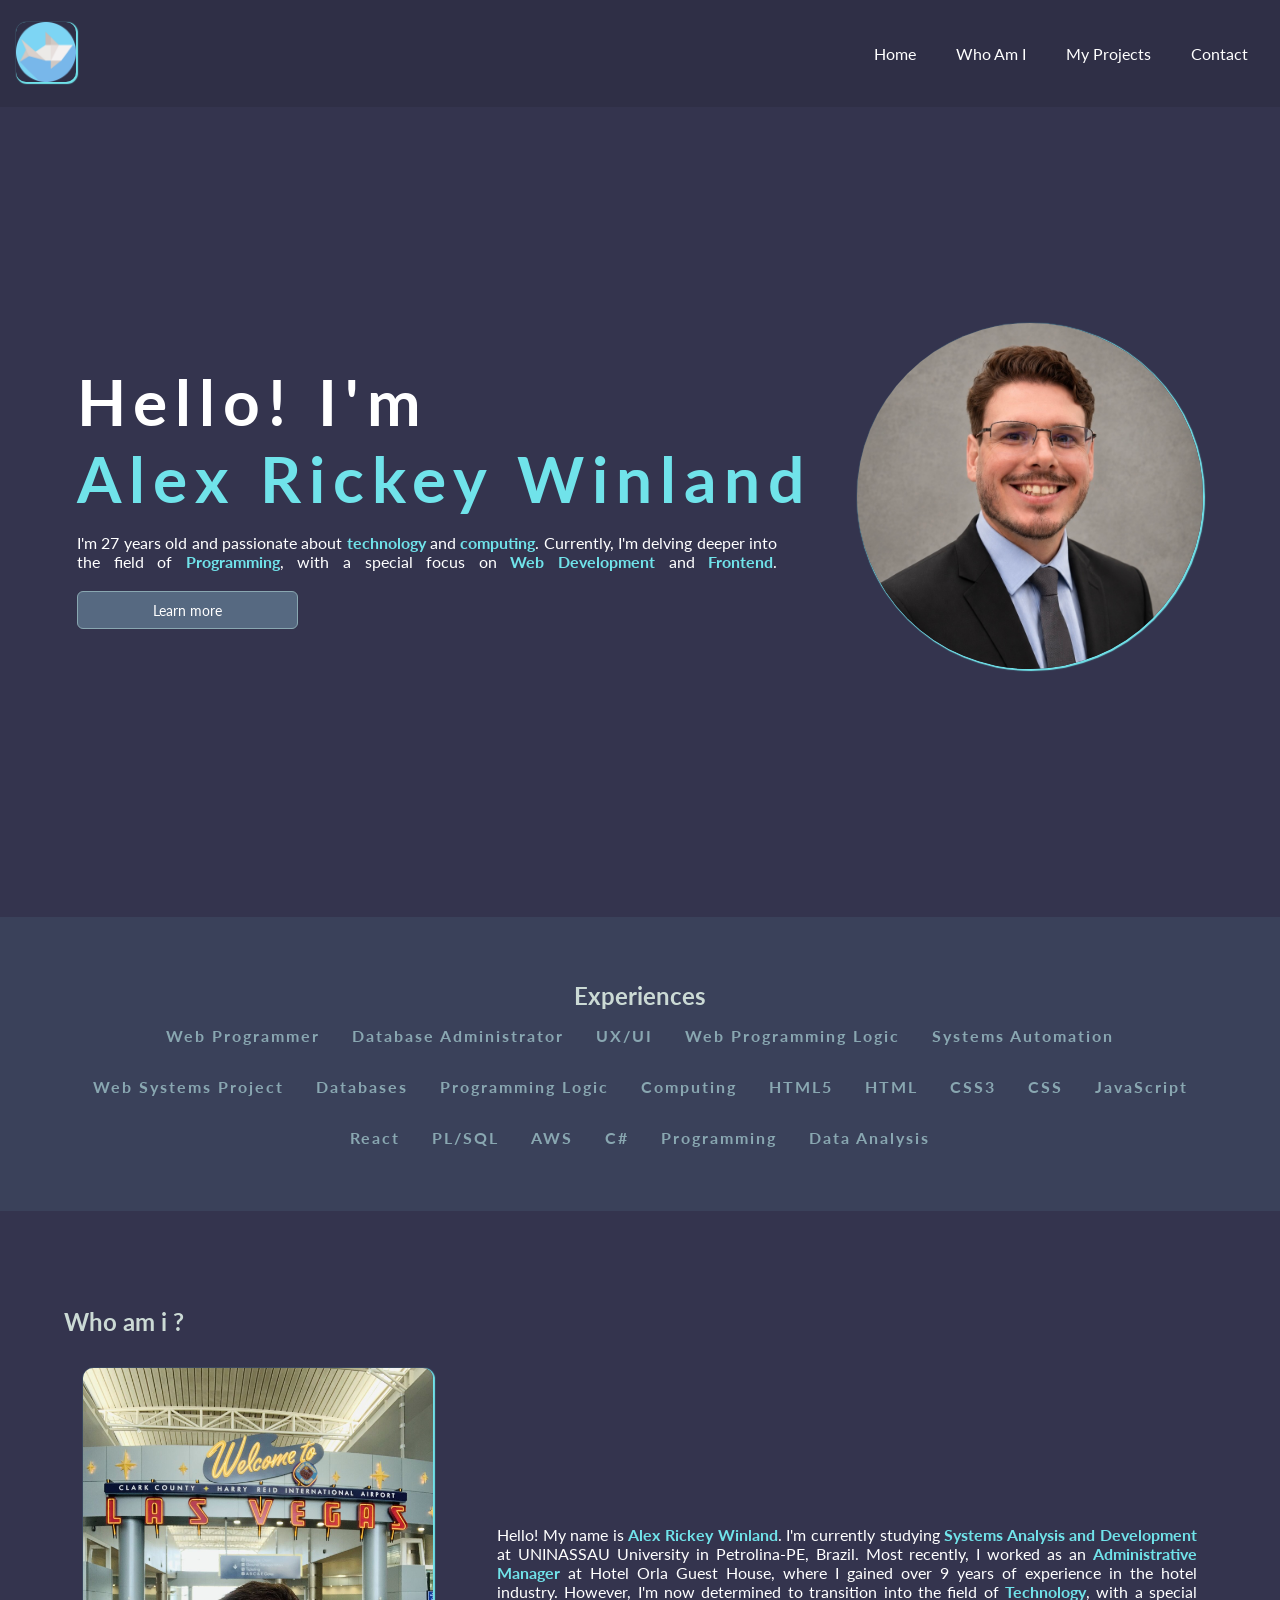
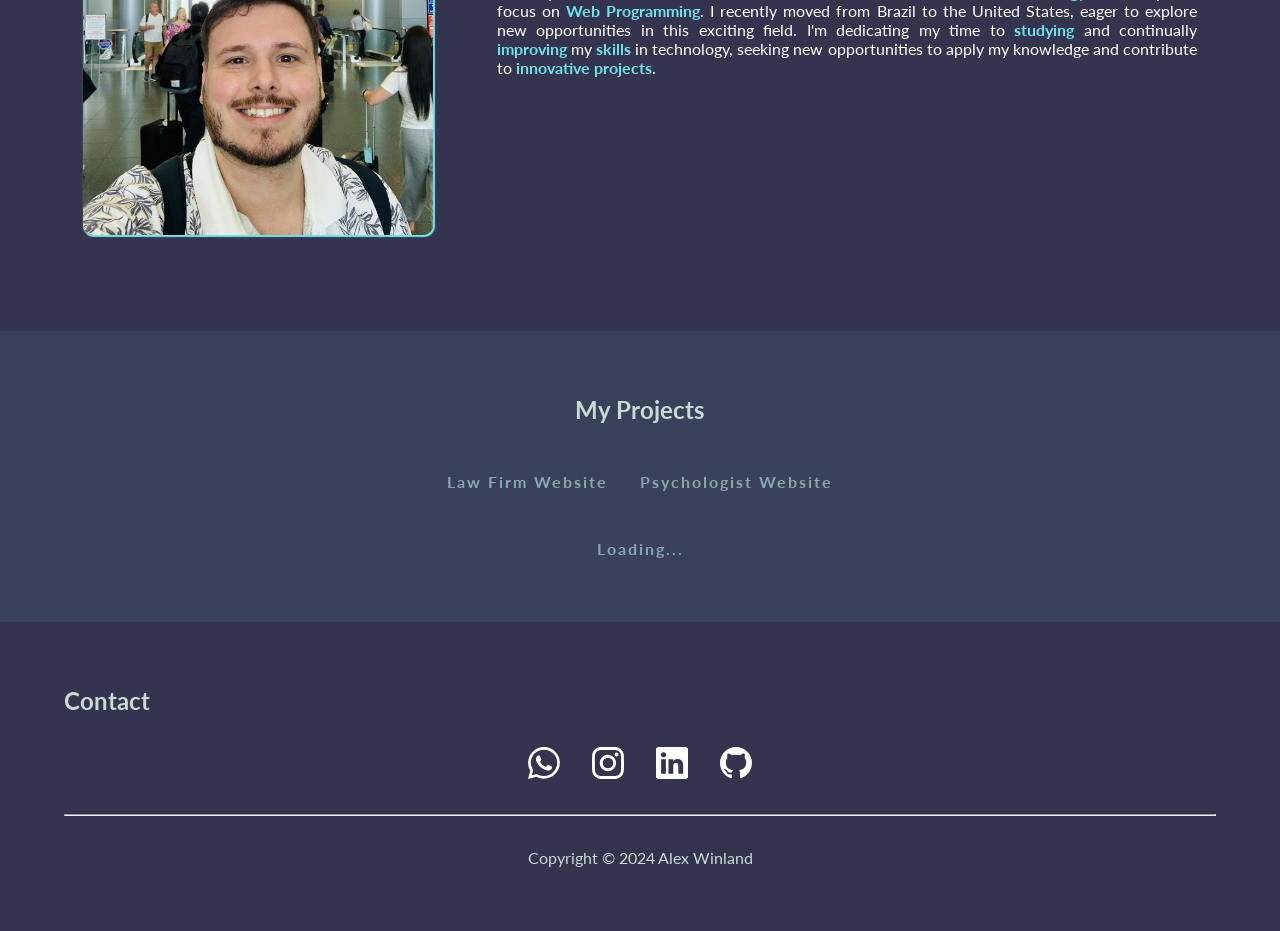
==== commit f8df99dd: "Update index.html" ====
--- a/index.html
+++ b/index.html
@@ -42,7 +42,7 @@
                         <a href="#who-am-i" class="btn-action link-action">Learn more</a>
             </div>
             <div class="box-img-main">
-                <img class="img-profile" src="./imagem/Perfil Alex.jpg" alt="Alex Winland - Perfil">
+                <img class="img-profile" src="./imagem/Perfil Alex W.jpg" alt="Alex Winland - Perfil">
             </div>
         </section>
 
